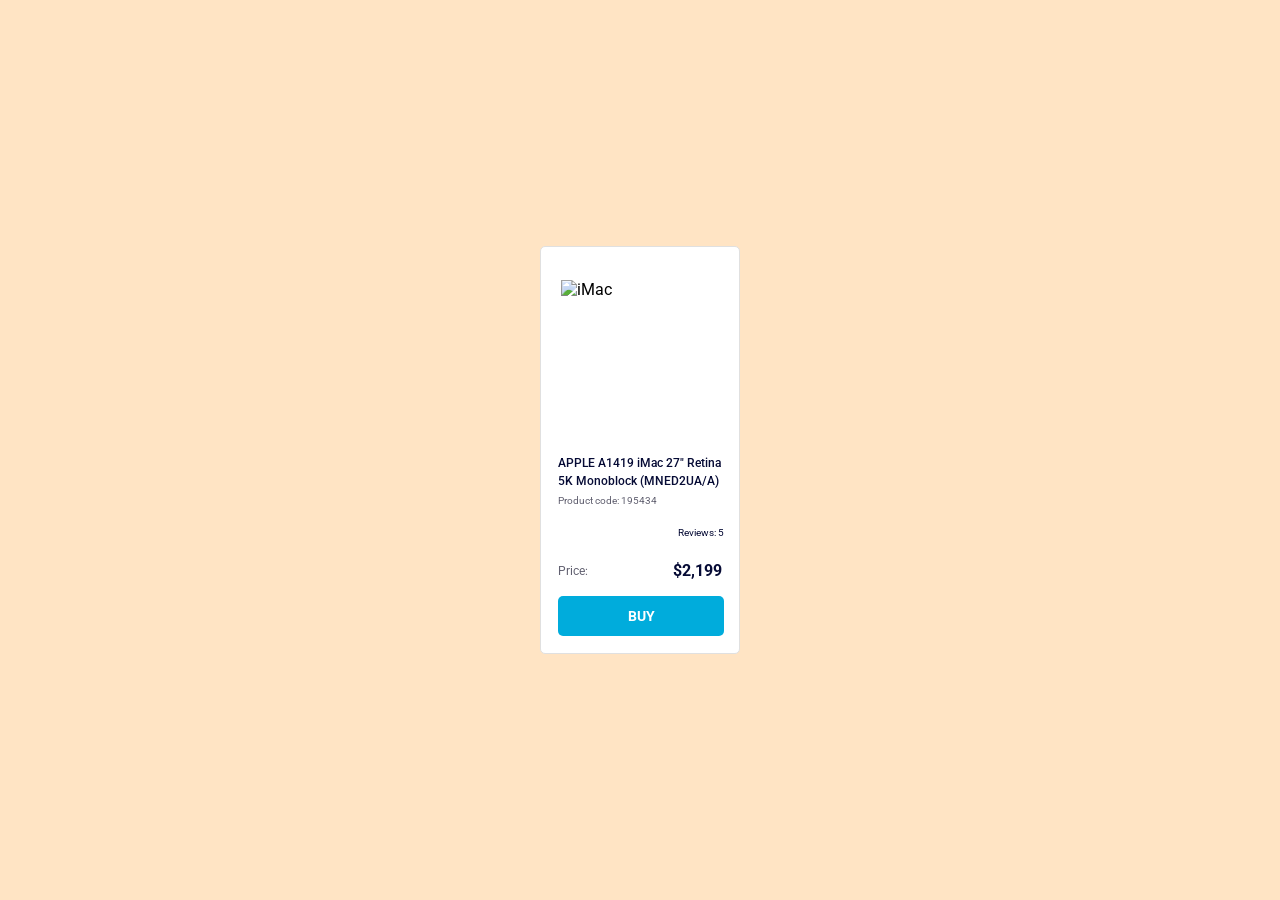
==== src/index.html @ 874505c8 "Error" ====
<!doctype html>
<html lang="en">
  <head>
    <meta charset="UTF-8" />
    <meta
      name="viewport"
      content="width=device-width, initial-scale=1.0"
    />
    <title>Product cards</title>
    <link
      href="https://fonts.googleapis.com/css2?family=Roboto:wght@400;700&display=swap"
      rel="stylesheet"
    />
    <link
      rel="stylesheet"
      href="./styles/index.css"
    />
  </head>
  <body>
    <div
      class="card"
      data-qa="card"
    >
      <div class="card__image">
        <img
          src="images/imac.jpeg"
          alt="iMac"
        />
      </div>
      <div class="card__info">
        <h2 class="card__name">
          APPLE A1419 iMac 27" Retina 5K Monoblock (MNED2UA/A)
        </h2>
        <p class="card__code">Product code: 195434</p>
        <div class="stars stars--4">
          <span class="stars__star"></span>
          <span class="stars__star"></span>
          <span class="stars__star"></span>
          <span class="stars__star"></span>
          <span class="stars__star"></span>
          <span class="revi">Reviews: 5</span>
        </div>
        <div class="price">
          <span class="price__label1">Price:</span>
          <span class="price__label2">$2,199</span>
        </div>
        <a
          href="#"
          class="card__button"
          data-qa="hover"
        >
          BUY
        </a>
      </div>
    </div>
  </body>
</html>
---- src/styles/index.css ----
body {
  margin: 0;
  background-color: bisque;
  min-height: 100vh;
  font-family: Roboto, sans-serif;
  display: flex;
  justify-content: center;
  align-items: center;
}

.card {
  width: 200px;
  height: 408px;
  box-sizing: border-box;
  background-color: #fff;
  overflow: hidden;
  border: 1px solid #e0e0e0;
  border-radius: 5px;
}

.card__image {
  padding: 33px 20px 24px;
  display: flex;
  justify-content: center;
}

.card__image img {
  width: 160px;
  height: 134px;
  display: block;
  object-fit: cover;
}

.card__name {
  font-size: 12px;
  font-weight: 500;
  line-height: 18px;
  margin: 16px 17px 4px;
  color: #060b35;
}

.card__code {
  font-size: 10px;
  line-height: 14px;
  margin: 0 17px 16px;
  color: #616070;
}

.card__button {
  display: flex;
  justify-content: center;
  align-items: center;
  text-decoration: none;
  width: 166px;
  height: 40px;
  background-color: #00acdc;
  color: #fff;
  border: 1px solid transparent;
  border-radius: 5px;
  font-size: 14px;
  font-weight: 700;
  line-height: 16px;
  margin: 16px 17px;
  cursor: pointer;
}

.card__button:hover {
  background-color: #fff;
  border-color: #00acdc;
  color: #00acdc;
}

.revi {
  font-size: 10px;
  line-height: 14px;
  margin-left: auto;
  color: #060b35;
}

.price {
  display: flex;
  justify-content: space-between;
  align-items: center;
  margin: 20px 17px 16px;
  height: 18px;
}

.price__label1 {
  font-size: 12px;
  line-height: 18px;
  color: #616070;
}

.price__label2 {
  font-size: 16px;
  line-height: 18px;
  font-weight: 700;
  color: #060b35;
}

.stars {
  display: flex;
  align-items: center;
  margin-left: 17px;
  margin-top: 12px;
  width: 166px;
  height: 18px;
}

.stars__star {
  display: block;
  width: 16px;
  height: 16px;
  background-image: url(../images/star.svg);
  background-position: center;
  background-repeat: no-repeat;
  margin-right: 4px;
}

.stars--0 .stars__star:nth-child(-n + 0) {
  background-image: url(../images/star-active.svg);
}

.stars--1 .stars__star:nth-child(-n + 1) {
  background-image: url(../images/star-active.svg);
}

.stars--2 .stars__star:nth-child(-n + 2) {
  background-image: url(../images/star-active.svg);
}

.stars--3 .stars__star:nth-child(-n + 3) {
  background-image: url(../images/star-active.svg);
}

.stars--4 .stars__star:nth-child(-n + 4) {
  background-image: url(../images/star-active.svg);
}

.stars--5 .stars__star:nth-child(-n + 5) {
  background-image: url(../images/star-active.svg);
}

*,
*::before,
*::after {
  box-sizing: border-box;
}

/* stylelint-disable-next-line no-duplicate-selectors */
body {
  margin: 0;
  background-color: bisque;
  min-height: 100vh;
  font-family: Roboto, sans-serif;
  display: flex;
  justify-content: center;
  align-items: center;
}

/*# sourceMappingURL=index.css.map */
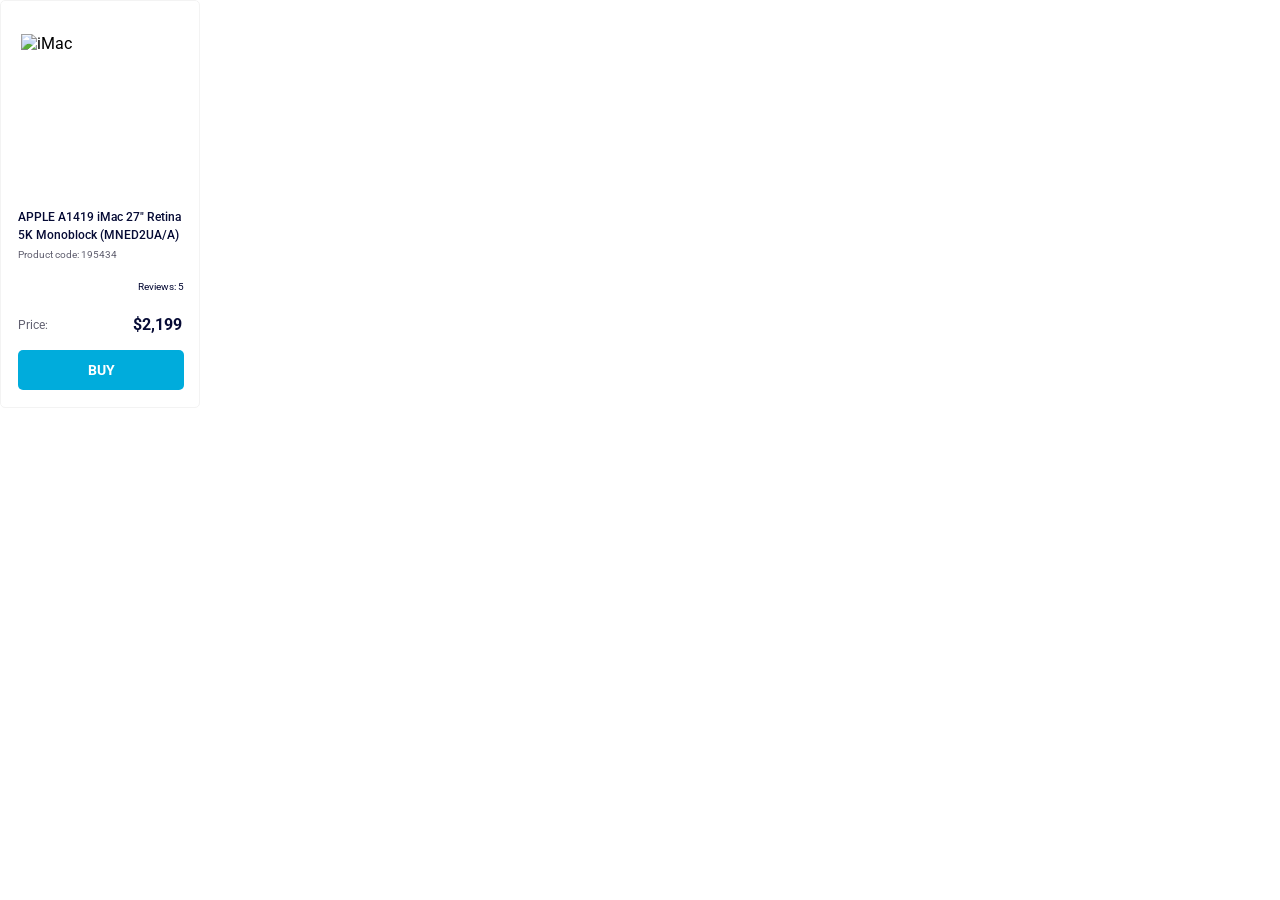
==== commit 89a0466f: "add task" ====
--- a/src/index.html
+++ b/src/index.html
@@ -38,11 +38,11 @@
           <span class="stars__star"></span>
           <span class="stars__star"></span>
           <span class="stars__star"></span>
-          <span class="revi">Reviews: 5</span>
+          <span class="stars__revi">Reviews: 5</span>
         </div>
-        <div class="price">
-          <span class="price__label1">Price:</span>
-          <span class="price__label2">$2,199</span>
+        <div class="card__price">
+          <span class="card__label1">Price:</span>
+          <span class="card__label2">$2,199</span>
         </div>
         <a
           href="#"
--- a/src/styles/index.css
+++ b/src/styles/index.css
@@ -1,36 +1,23 @@
-body {
-  margin: 0;
-  background-color: bisque;
-  min-height: 100vh;
-  font-family: Roboto, sans-serif;
-  display: flex;
-  justify-content: center;
-  align-items: center;
-}
-
 .card {
   width: 200px;
   height: 408px;
   box-sizing: border-box;
   background-color: #fff;
   overflow: hidden;
-  border: 1px solid #e0e0e0;
+  border: 1px solid #f3f3f3;
   border-radius: 5px;
 }
-
 .card__image {
   padding: 33px 20px 24px;
   display: flex;
   justify-content: center;
 }
-
 .card__image img {
   width: 160px;
   height: 134px;
   display: block;
   object-fit: cover;
 }
-
 .card__name {
   font-size: 12px;
   font-weight: 500;
@@ -38,14 +25,12 @@
   margin: 16px 17px 4px;
   color: #060b35;
 }
-
 .card__code {
   font-size: 10px;
   line-height: 14px;
   margin: 0 17px 16px;
   color: #616070;
 }
-
 .card__button {
   display: flex;
   justify-content: center;
@@ -63,35 +48,24 @@
   margin: 16px 17px;
   cursor: pointer;
 }
-
 .card__button:hover {
   background-color: #fff;
   border-color: #00acdc;
   color: #00acdc;
 }
-
-.revi {
-  font-size: 10px;
-  line-height: 14px;
-  margin-left: auto;
-  color: #060b35;
-}
-
-.price {
+.card__price {
   display: flex;
   justify-content: space-between;
   align-items: center;
   margin: 20px 17px 16px;
   height: 18px;
 }
-
-.price__label1 {
+.card__label1 {
   font-size: 12px;
   line-height: 18px;
   color: #616070;
 }
-
-.price__label2 {
+.card__label2 {
   font-size: 16px;
   line-height: 18px;
   font-weight: 700;
@@ -106,7 +80,6 @@
   width: 166px;
   height: 18px;
 }
-
 .stars__star {
   display: block;
   width: 16px;
@@ -116,28 +89,28 @@
   background-repeat: no-repeat;
   margin-right: 4px;
 }
-
-.stars--0 .stars__star:nth-child(-n + 0) {
+.stars__revi {
+  font-size: 10px;
+  line-height: 14px;
+  margin-left: auto;
+  color: #060b35;
+}
+.stars--0 .stars__star:nth-child(-n+0) {
   background-image: url(../images/star-active.svg);
 }
-
-.stars--1 .stars__star:nth-child(-n + 1) {
+.stars--1 .stars__star:nth-child(-n+1) {
   background-image: url(../images/star-active.svg);
 }
-
-.stars--2 .stars__star:nth-child(-n + 2) {
+.stars--2 .stars__star:nth-child(-n+2) {
   background-image: url(../images/star-active.svg);
 }
-
-.stars--3 .stars__star:nth-child(-n + 3) {
+.stars--3 .stars__star:nth-child(-n+3) {
   background-image: url(../images/star-active.svg);
 }
-
-.stars--4 .stars__star:nth-child(-n + 4) {
+.stars--4 .stars__star:nth-child(-n+4) {
   background-image: url(../images/star-active.svg);
 }
-
-.stars--5 .stars__star:nth-child(-n + 5) {
+.stars--5 .stars__star:nth-child(-n+5) {
   background-image: url(../images/star-active.svg);
 }
 
@@ -147,15 +120,9 @@
   box-sizing: border-box;
 }
 
-/* stylelint-disable-next-line no-duplicate-selectors */
 body {
   margin: 0;
-  background-color: bisque;
-  min-height: 100vh;
   font-family: Roboto, sans-serif;
-  display: flex;
-  justify-content: center;
-  align-items: center;
 }
 
 /*# sourceMappingURL=index.css.map */
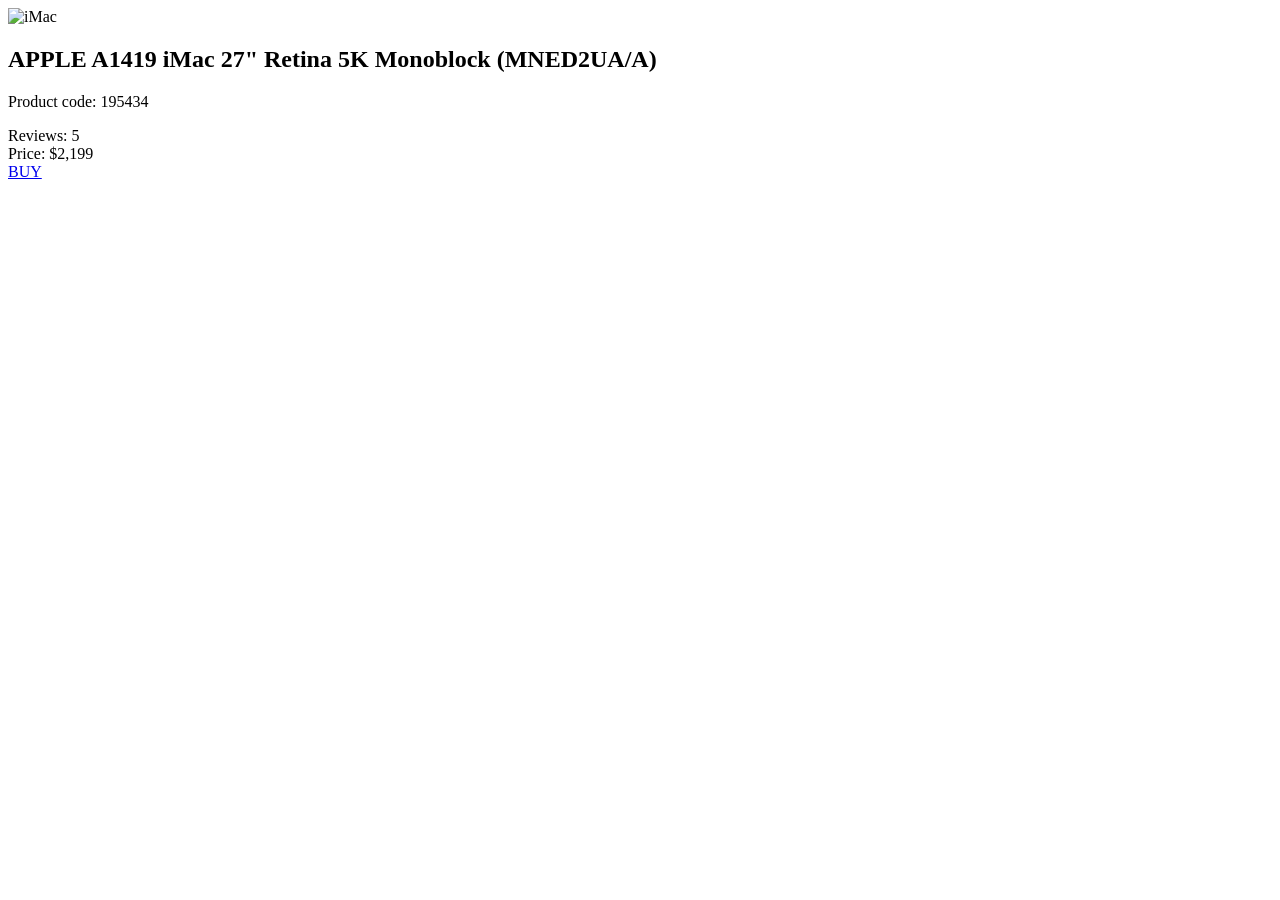
==== commit 5f142df7: "new fixes" ====
--- a/src/index.html
+++ b/src/index.html
@@ -13,7 +13,7 @@
     />
     <link
       rel="stylesheet"
-      href="./styles/index.css"
+      href="./styles/index.scss"
     />
   </head>
   <body>
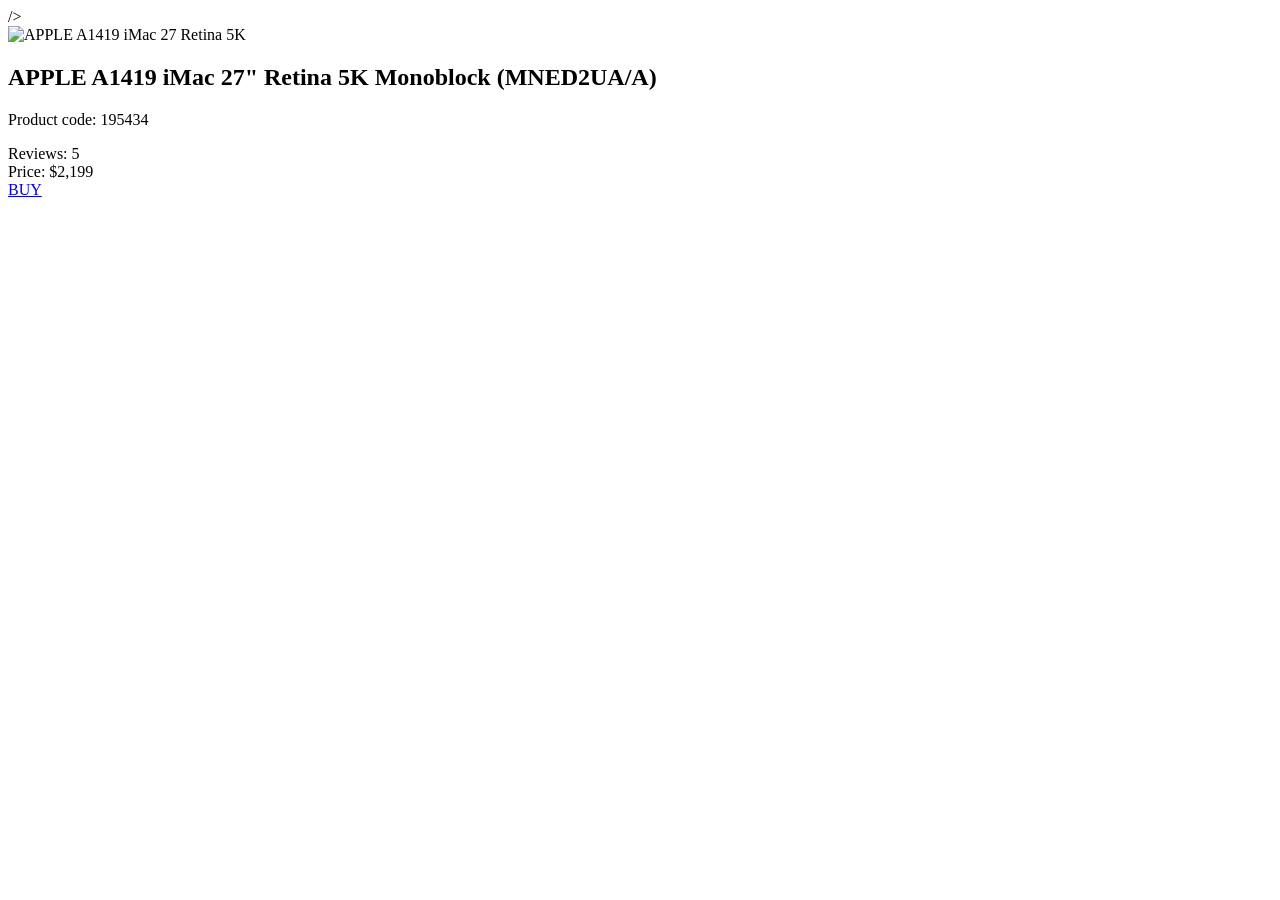
==== commit caaa8d96: "ready" ====
--- a/src/index.html
+++ b/src/index.html
@@ -8,8 +8,9 @@
     />
     <title>Product cards</title>
     <link
-      href="https://fonts.googleapis.com/css2?family=Roboto:wght@400;700&display=swap"
+      href="https://fonts.googleapis.com/css2?family=Roboto:wght@400;500;700&display=swap"
       rel="stylesheet"
+    />
     />
     <link
       rel="stylesheet"
@@ -17,41 +18,46 @@
     />
   </head>
   <body>
-    <div
-      class="card"
-      data-qa="card"
-    >
-      <div class="card__image">
+    <main class="page">
+      <article
+        class="card"
+        data-qa="card"
+      >
         <img
-          src="images/imac.jpeg"
-          alt="iMac"
+          class="card__image"
+          src="./images/imac.jpeg"
+          alt="APPLE A1419 iMac 27 Retina 5K"
         />
-      </div>
-      <div class="card__info">
-        <h2 class="card__name">
+        <h2 class="card__title">
           APPLE A1419 iMac 27" Retina 5K Monoblock (MNED2UA/A)
         </h2>
         <p class="card__code">Product code: 195434</p>
-        <div class="stars stars--4">
-          <span class="stars__star"></span>
-          <span class="stars__star"></span>
-          <span class="stars__star"></span>
-          <span class="stars__star"></span>
-          <span class="stars__star"></span>
-          <span class="stars__revi">Reviews: 5</span>
+
+        <div class="card__rating">
+          <div class="stars stars--4">
+            <span class="stars__star"></span>
+            <span class="stars__star"></span>
+            <span class="stars__star"></span>
+            <span class="stars__star"></span>
+            <span class="stars__star"></span>
+          </div>
+
+          <span class="card__reviews-count">Reviews: 5</span>
         </div>
+
         <div class="card__price">
-          <span class="card__label1">Price:</span>
-          <span class="card__label2">$2,199</span>
+          <span class="card__price-title">Price:</span>
+          <span class="card__price-value">$2,199</span>
         </div>
+
         <a
           href="#"
-          class="card__button"
+          class="card__buy"
           data-qa="hover"
         >
           BUY
         </a>
-      </div>
-    </div>
+      </article>
+    </main>
   </body>
 </html>
